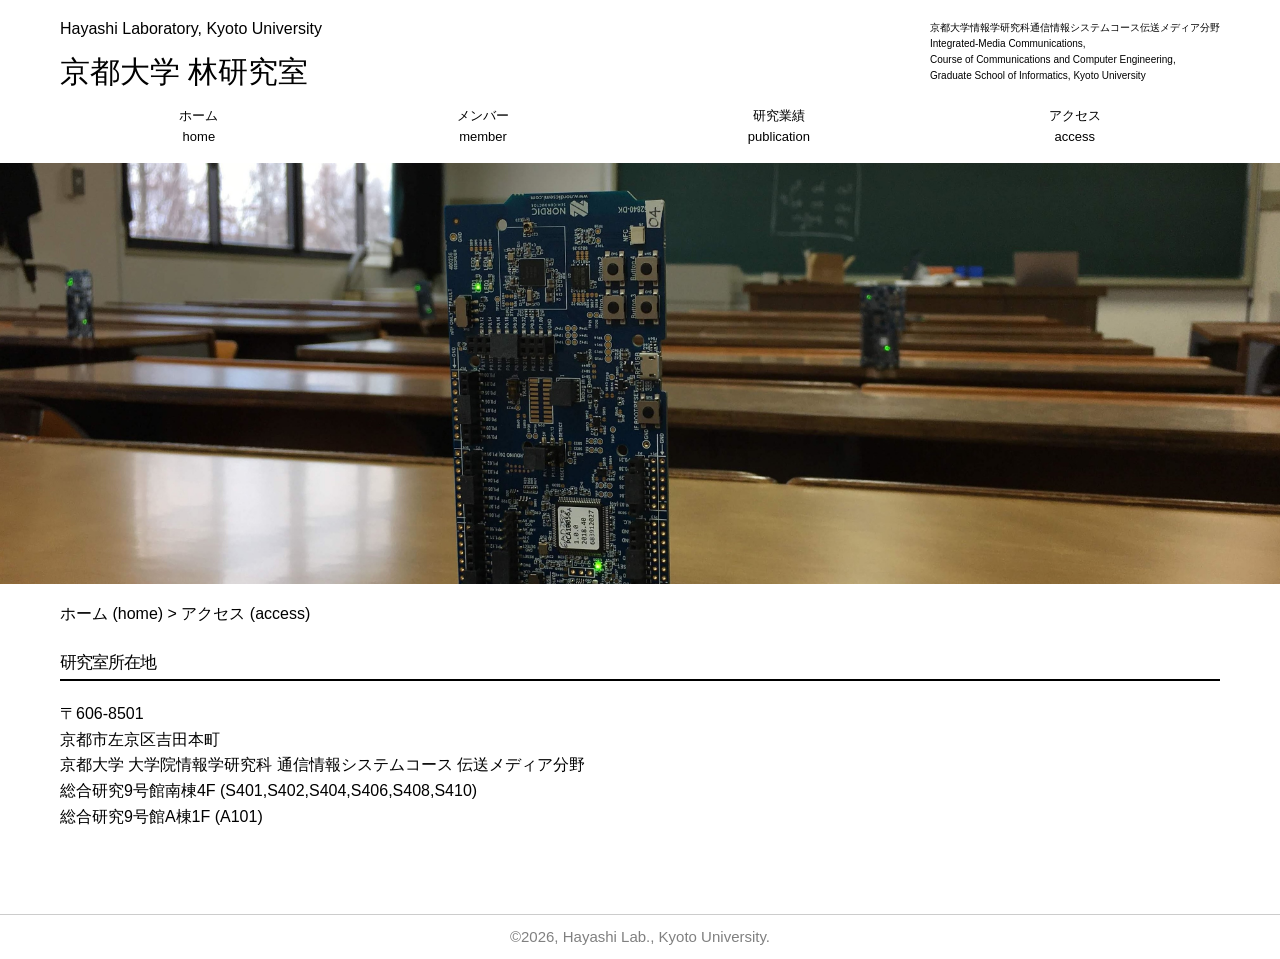
==== access.html @ 67b6504b "Add files via upload" ====
<!doctype html>
<html lang="ja">
<head>
<meta charset="UTF-8">
<meta name="viewport" content="width=device-width, initial-scale=1">
    <title>林研究室</title>
<link rel="stylesheet" media="all" href="css/ress.min.css" />
<link rel="stylesheet" media="all" href="css/style.css" />
<script src="js/jquery-3.6.0.min.js"></script>
<script src="js/style.js"></script>

<!-- Favicon -->
<link rel="icon" type="image/png" href="img/favicon.png">
    
</head>
<body>
<header>    
<div class="container">
<div class="row">
    <div class="col span-12">
    <div class="head">
	<a href="index.html"><font size="3">Hayashi Laboratory, Kyoto University</font><BR>京都大学 林研究室</a>
	      <div class="telbox">京都大学情報学研究科通信情報システムコース伝送メディア分野<br>
		Integrated-Media Communications,<br>
		Course of Communications and Computer Engineering,<br>
		Graduate School of Informatics, Kyoto University</div> 
        </div>
    </div></div>
<div class="row">
    <div class="col span-12">
        <nav>
            <div id="open"></div>
            <div id="close"></div>    
            <div id="navi">
              <ul>
		  <li><a href="index.html">ホーム<br>home</a></li>
		  <li><a href="member.html">メンバー<br>member</a></li>
		  <!--     <li><a href="research.html">研究テーマ</a></li> -->
		  <li><a href="publication.html">研究業績<br>publication</a></li>
		  <li><a href="access.html">アクセス<br>access</a></li>
		  <!--     <li><a href="student.html">学生の方へ</a></li> -->
            </ul>
                </div>
        </nav>
    </div>
        </div>
    </div>
    </header>
    <div class="mainimg">
              <img src="img/subimg.jpg" alt="サブページ画像">
        </div>
    <main>
	<article>
<div class="container">
<div class="row">
    <div class="col span-12">
	<div class="breadcrumb">
		<ul>
		  <li><a href="index.html">ホーム (home)</a> > アクセス (access)</li>
		</ul>
		</div>
    
		<h3 class="underline">研究室所在地</h3>
	<p>〒606-8501 <BR>
	京都市左京区吉田本町<BR>
	  京都大学 大学院情報学研究科 通信情報システムコース 伝送メディア分野<BR>
	  総合研究9号館南棟4F (S401,S402,S404,S406,S408,S410)<BR>
	  総合研究9号館A棟1F (A101)</p>
</div>
<!--
    <div class="col span-4">
		<a href=""><img src="img/banner.png" alt="バナー画像"></a>
	    <a href=""><img src="img/banner.png" alt="バナー画像"></a>
	    <a href=""><img src="img/banner.png" alt="バナー画像"></a>
	</div>
-->
    </div>    
        </div>
	</article>
    </main>

   <div class="copyright">
      <div class="container">
	<div class="row">
	  <div class="col">
	    ©2026, Hayashi Lab., Kyoto University.
	  </div>    
        </div>
      </div>
    </div>
<p id="pagetop"><a href="#">TOP</a></p>    
</body>
</html>
---- css/ress.min.css ----
/*!
 * ress.css • v1.2.2
 * MIT License
 * github.com/filipelinhares/ress
 */html{box-sizing:border-box;overflow-y:scroll;-webkit-text-size-adjust:100%}*,:after,:before{background-repeat:no-repeat;box-sizing:inherit}:after,:before{text-decoration:inherit;vertical-align:inherit}*{padding:0;margin:0}audio:not([controls]){display:none;height:0}hr{overflow:visible}article,aside,details,figcaption,figure,footer,header,main,menu,nav,section,summary{display:block}summary{display:list-item}small{font-size:80%}[hidden],template{display:none}abbr[title]{border-bottom:1px dotted;text-decoration:none}a{background-color:transparent;-webkit-text-decoration-skip:objects}a:active,a:hover{outline-width:0}code,kbd,pre,samp{font-family:monospace,monospace}b,strong{font-weight:bolder}dfn{font-style:italic}mark{background-color:#ff0;color:#000}sub,sup{font-size:75%;line-height:0;position:relative;vertical-align:baseline}sub{bottom:-.25em}sup{top:-.5em}input{border-radius:0}[role=button],[type=button],[type=reset],[type=submit],button{cursor:pointer}[disabled]{cursor:default}[type=number]{width:auto}[type=search]{-webkit-appearance:textfield}[type=search]::-webkit-search-cancel-button,[type=search]::-webkit-search-decoration{-webkit-appearance:none}textarea{overflow:auto;resize:vertical}button,input,optgroup,select,textarea{font:inherit}optgroup{font-weight:700}button{overflow:visible}[type=button]::-moz-focus-inner,[type=reset]::-moz-focus-inner,[type=submit]::-moz-focus-inner,button::-moz-focus-inner{border-style:0;padding:0}[type=button]::-moz-focus-inner,[type=reset]::-moz-focus-inner,[type=submit]::-moz-focus-inner,button:-moz-focusring{outline:1px dotted ButtonText}[type=reset],[type=submit],button,html [type=button]{-webkit-appearance:button}button,select{text-transform:none}button,input,select,textarea{background-color:transparent;border-style:none;color:inherit}select{-moz-appearance:none;-webkit-appearance:none}select::-ms-expand{display:none}select::-ms-value{color:currentColor}legend{border:0;color:inherit;display:table;max-width:100%;white-space:normal}::-webkit-file-upload-button{-webkit-appearance:button;font:inherit}[type=search]{-webkit-appearance:textfield;outline-offset:-2px}img{border-style:none}progress{vertical-align:baseline}svg:not(:root){overflow:hidden}audio,canvas,progress,video{display:inline-block}@media screen{[hidden~=screen]{display:inherit}[hidden~=screen]:not(:active):not(:focus):not(:target){position:absolute!important;clip:rect(0 0 0 0)!important}}[aria-busy=true]{cursor:progress}[aria-controls]{cursor:pointer}[aria-disabled]{cursor:default}::-moz-selection{background-color:#b3d4fc;color:#000;text-shadow:none}::selection{background-color:#b3d4fc;color:#000;text-shadow:none}
---- css/style.css ----
@charset "UTF-8";
@import url("grid.css");

:root { /* 色変更される場合は、#以降のカラーコードを変更してください IE非対応 */
    --base-color: #000;
    --link-color: #000;
    --linkhover-color: #999;
    --back-color: #f7f7f7;
    --border-color: #ccc;
    --white-color: #fff;
}

img {
	max-width:100%;
	height: auto;/*高さ自動*/
}
a {
    display:block;
    color: var(--link-color);
    text-decoration-line: none;
}
a:hover { 
    color: var(--linkhover-color);
}
a img {
    margin-bottom: 1.0rem;
}
a img:hover {
	opacity: 0.8;
}
.underline {
	border-bottom: 2px solid var(--base-color);
	padding-bottom: 0.5rem;
	font-size:1.7rem;
}

.underline ol {
	font-size:1rem;
}

/*ヘッダー
-------------------------------------*/
.head {
	display: flex;
	flex-direction: row;
	font-size: 3.0rem;
	padding: 0 0 1rem 0;
}

.head h1 { 
    padding: 1rem 0;
}

.telbox {
	margin-left: auto;
	font-size: 1.0rem;
	padding: 2rem 0 0 0;
}
nav ul {
	display: flex;
    flex-direction: row;
    justify-content: space-around;
    list-style: none;
	margin-bottom: 0.5rem;
}
nav li {
    display: block;
    flex: 1 0 auto;
}
nav li a {
    text-decoration: none;
    text-align: center;
    font-size: 1.3rem;
}
nav a:hover {
    background-color: var(--back-color);   
}
nav a {
    padding: 0rem;
}

@media screen and (min-width: 769px){
/* PC時はMENUボタンを非表示 */
#open,#close {
    display: none !important;
}

#navi {
    display: block !important;
}
}

@media screen and (max-width: 768px){
.head {
	flex-direction: column;
    text-align: left;
    margin-bottom: 20px;
}
.telbox {
	margin-left: 0;
	text-align: center;
}
.head #open,#close  {
    position: absolute;
    top: 28px;
    right: 12px;
    }
nav ul {
	flex-direction: column;
}

nav li {
	padding-top: 0;
	border-bottom: 1px solid var(--border-color);
	margin-bottom: 0;
}
/* スマホ時はMENUボタンを表示 */
#open {
    display: block;
    background: url(../img/button.png);
    background-repeat: no-repeat;
    background-size: contain;
    width: 50px;
    height: 50px;
    border: none;
    position: absolute;
    top: 20px;
    right: 12px;
}
#close  {
    display: block;
    background: url(../img/button2.png);
    background-repeat: no-repeat;
    background-size: contain;
    width: 50px;
    height: 50px;
    border: none;
    position: absolute;
    top: 20px;
    right: 12px;
}
/* スマホ時はメニューを非表示 */
#navi {
    display: none;
}
}

/*メイン画像
-------------------------------------*/
.mainimg img {
	width: 100vw;
}

/*メインコンテンツ
-------------------------------------*/
main {
    margin: 1rem 0 6rem 0;
}

/*新着情報
-------------------------------------*/
.news h5 {
    border-bottom: 3px solid var(--base-color);
    padding-bottom: 0.5rem;
}
.news li {
    list-style-type: none;
	border-bottom: 1px solid var(--border-color);
	font-size: 1.5rem;
	padding: 0.5rem 0;
}

/*フッター
-------------------------------------*/
footer {
    background-color: var(--back-color);
    padding: 5rem 0;
}
footer h5 {
    border-bottom: 3px solid var(--border-color);
}

/*コピーライト
-------------------------------------*/
.copyright {
    border-top: 1px solid var(--border-color);
    text-align: center;
    padding: 1rem 0;
    color: gray;
    font-size: 1.5rem;
    background-color: var(--white-color);
}
.copyright a {
    color: var(--base-color);
    text-decoration: none;
	display: inline-block;
}

/*ページトップへ戻るボタン
-------------------------------------*/
#pagetop {
    position: fixed;
    bottom: 15px;
    right: 15px;
}
#pagetop a {
    display: block;
    background-color: var(--base-color);
    color: var(--white-color);
    width: 50px;
    padding: 10px 5px;
    text-align: center;
}
#pagetop a:hover {
    background-color: var(--link-color);
}
/*パンくずリスト
-----------------------------------*/
.breadcrumb {
    margin: 0 0 1em 0;
    padding: 0;	
}
.breadcrumb li {
    list-style-type: none;
}
.breadcrumb li a {
    display: inline-block;
    color: var(--link-color);
}
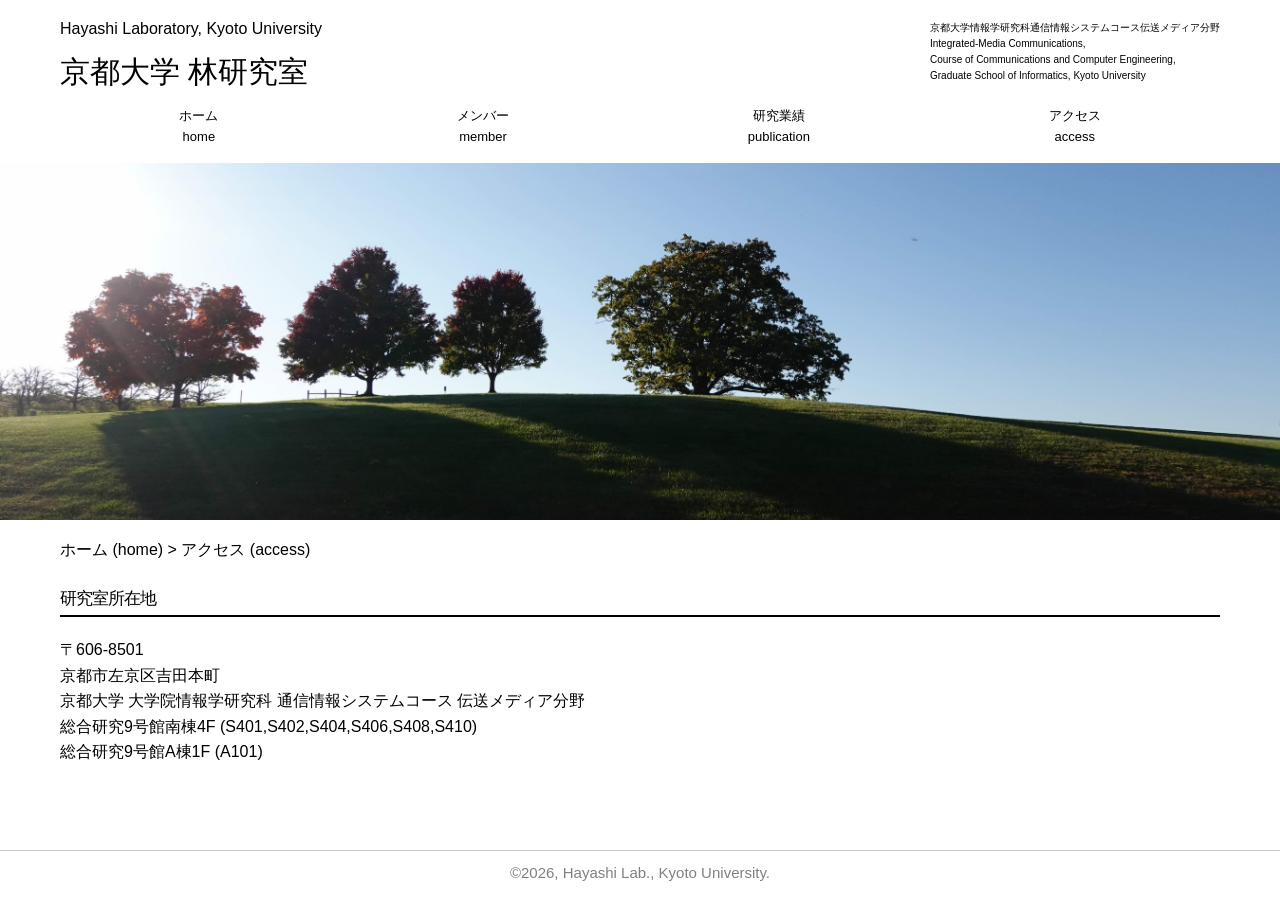
==== commit 1e98fd59: "Update access.html" ====
--- a/access.html
+++ b/access.html
@@ -47,7 +47,7 @@
     </div>
     </header>
     <div class="mainimg">
-              <img src="img/subimg.jpg" alt="サブページ画像">
+              <img src="img/subimg2.jpg" alt="サブページ画像">
         </div>
     <main>
 	<article>
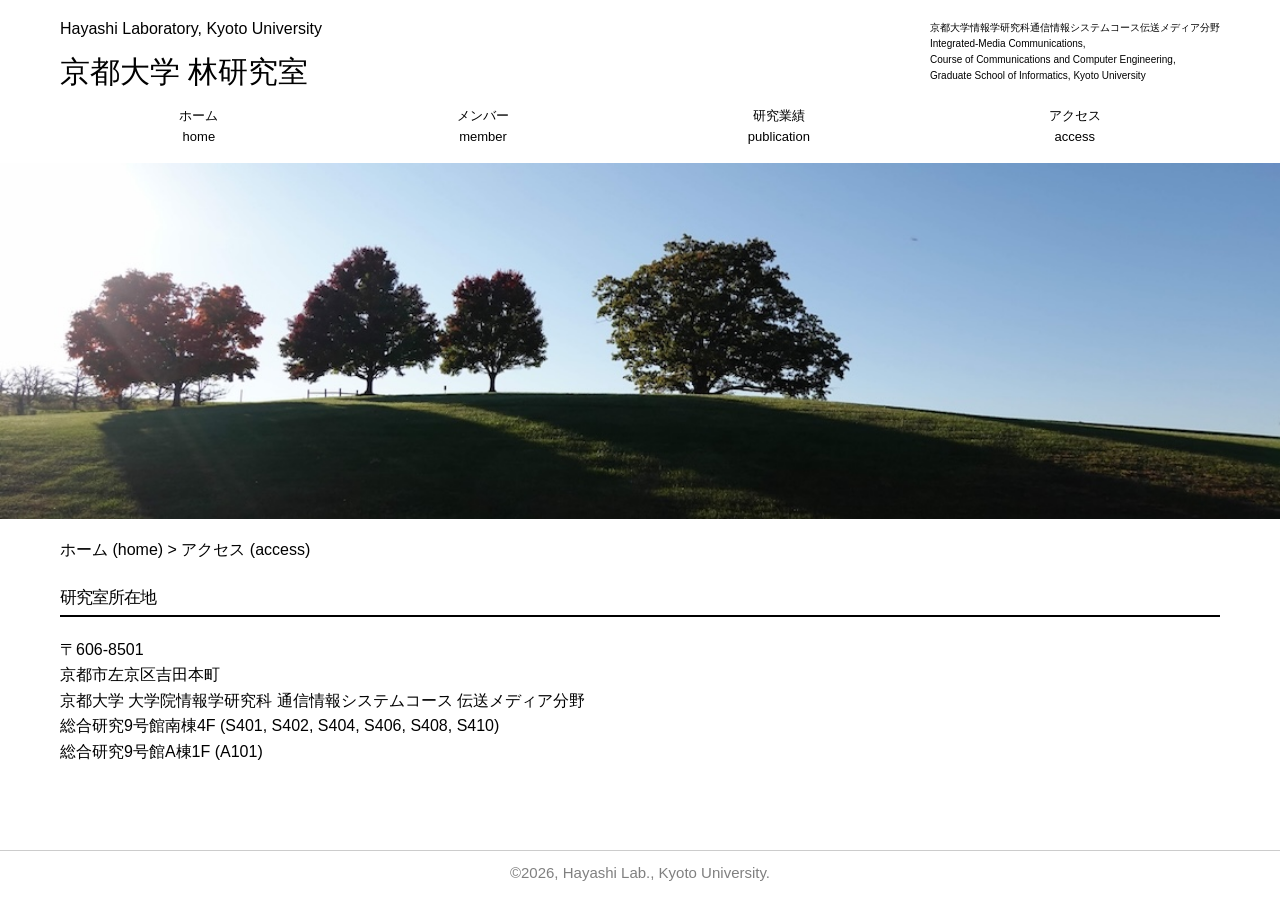
==== commit 6b0fb141: "Update access.html" ====
--- a/access.html
+++ b/access.html
@@ -64,7 +64,7 @@
 	<p>〒606-8501 <BR>
 	京都市左京区吉田本町<BR>
 	  京都大学 大学院情報学研究科 通信情報システムコース 伝送メディア分野<BR>
-	  総合研究9号館南棟4F (S401,S402,S404,S406,S408,S410)<BR>
+	  総合研究9号館南棟4F (S401, S402, S404, S406, S408, S410)<BR>
 	  総合研究9号館A棟1F (A101)</p>
 </div>
 <!--
--- a/css/style.css
+++ b/css/style.css
@@ -151,6 +151,13 @@
 	width: 100vw;
 }
 
+/*顔画像
+-------------------------------------*/
+.faceimg img {
+	margin-left: auto;
+	width: 10%;
+}
+
 /*メインコンテンツ
 -------------------------------------*/
 main {
